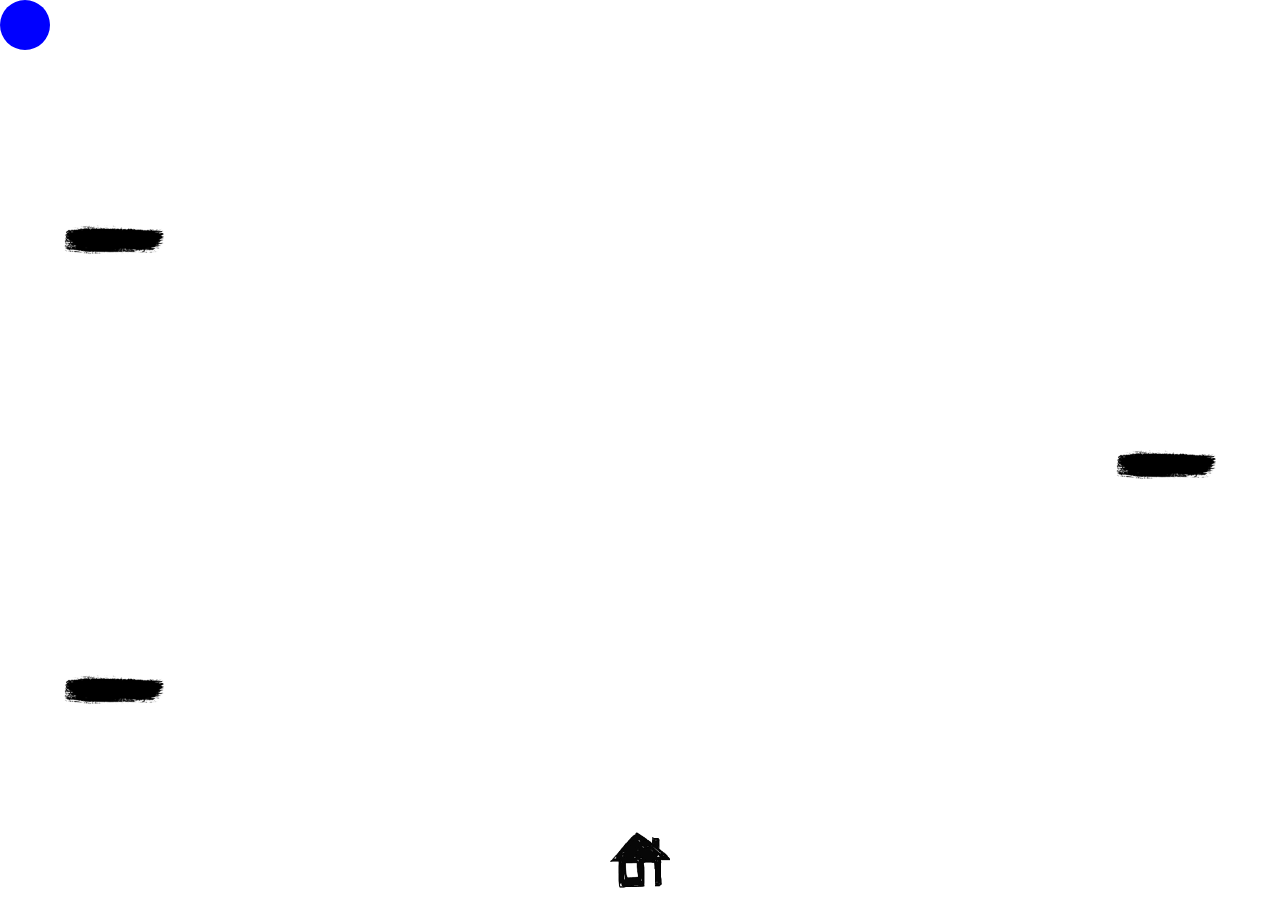
==== dam-proiect/index.html @ 3f46329e "ss" ====
<!doctype html>
<html lang="en">
<head>
    <meta charset="UTF-8">
    <meta name="viewport"
          content="width=device-width, user-scalable=no, initial-scale=1.0, maximum-scale=1.0, minimum-scale=1.0">
    <meta http-equiv="X-UA-Compatible" content="ie=edge">
    <title>Accelerometer Javascript Test</title>

    <style>
        body {
            font-family: helvetica, arial, sans serif;
        }
        #sphere {
            position: absolute;
            width: 50px;
            height: 50px;
            border-radius: 50px;
            background-color: blue;
        }
        #home {
            position: absolute;
            bottom: 10px;
            left: 0;
            right: 0;
            margin: 0 auto;
            width: 60px;
            height: 60px;
            background: url('home.png');
            background-position: center;
            background-size: cover;
        }
        .obstacle{
            position: absolute;
            width: 100px;
            height: 30px;
            background: url('obstacle.png');
            background-position: center;
            background-size: cover;
        }
        #obstacle1{
            top:25%;
            left:5%;
        }
        #obstacle2{
            top:50%;
            right:5%;
        }
        #obstacle3{
            top:75%;
            left:5%;
        }
    </style>
</head>
<body>
    <div id="content">
        <div id="sphere"></div>
        <div id="obstacle1" class="obstacle" ></div>
        <div id="obstacle2" class="obstacle" ></div>
        <div id="obstacle3" class="obstacle" ></div>
        <div id="home"></div>
    </div>

    <script type="text/javascript" src="aplicatie.js"></script>
</body>
</html>
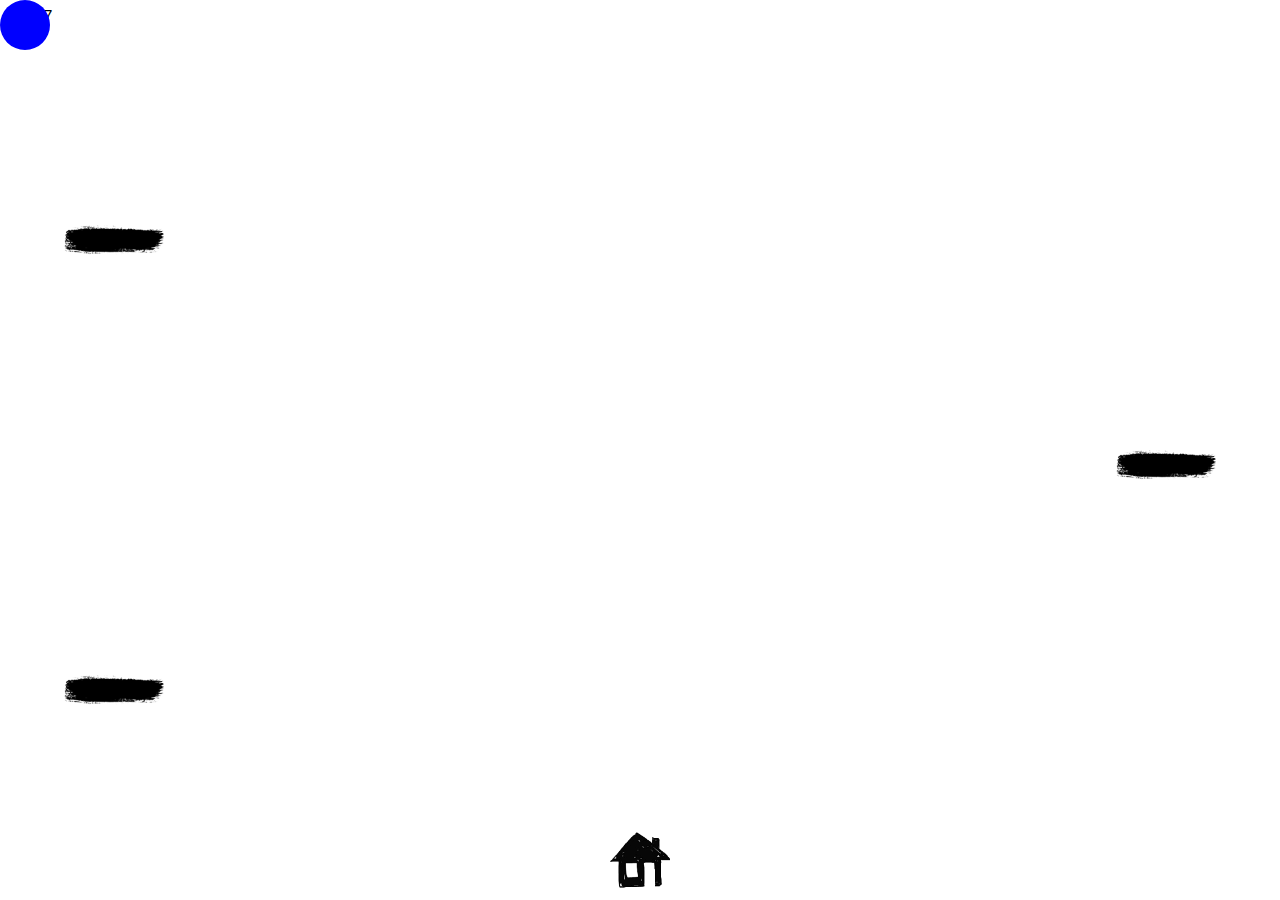
==== commit 10bcff13: "asd" ====
--- a/dam-proiect/index.html
+++ b/dam-proiect/index.html
@@ -50,17 +50,22 @@
             top:75%;
             left:5%;
         }
+
     </style>
 </head>
 <body>
-    <div id="content">
-        <div id="sphere"></div>
-        <div id="obstacle1" class="obstacle" ></div>
-        <div id="obstacle2" class="obstacle" ></div>
-        <div id="obstacle3" class="obstacle" ></div>
-        <div id="home"></div>
-    </div>
+    <div id="sphere"></div>
 
+    <div id="time">00:00:0000</div>
+
+    <div id="obstacle1" class="obstacle" ></div>
+    <div id="obstacle2" class="obstacle" ></div>
+    <div id="obstacle3" class="obstacle" ></div>
+
+    <div id="home"></div>
+
+
+    <script type="text/javascript" src="stopwatch.js"></script>
     <script type="text/javascript" src="aplicatie.js"></script>
 </body>
 </html>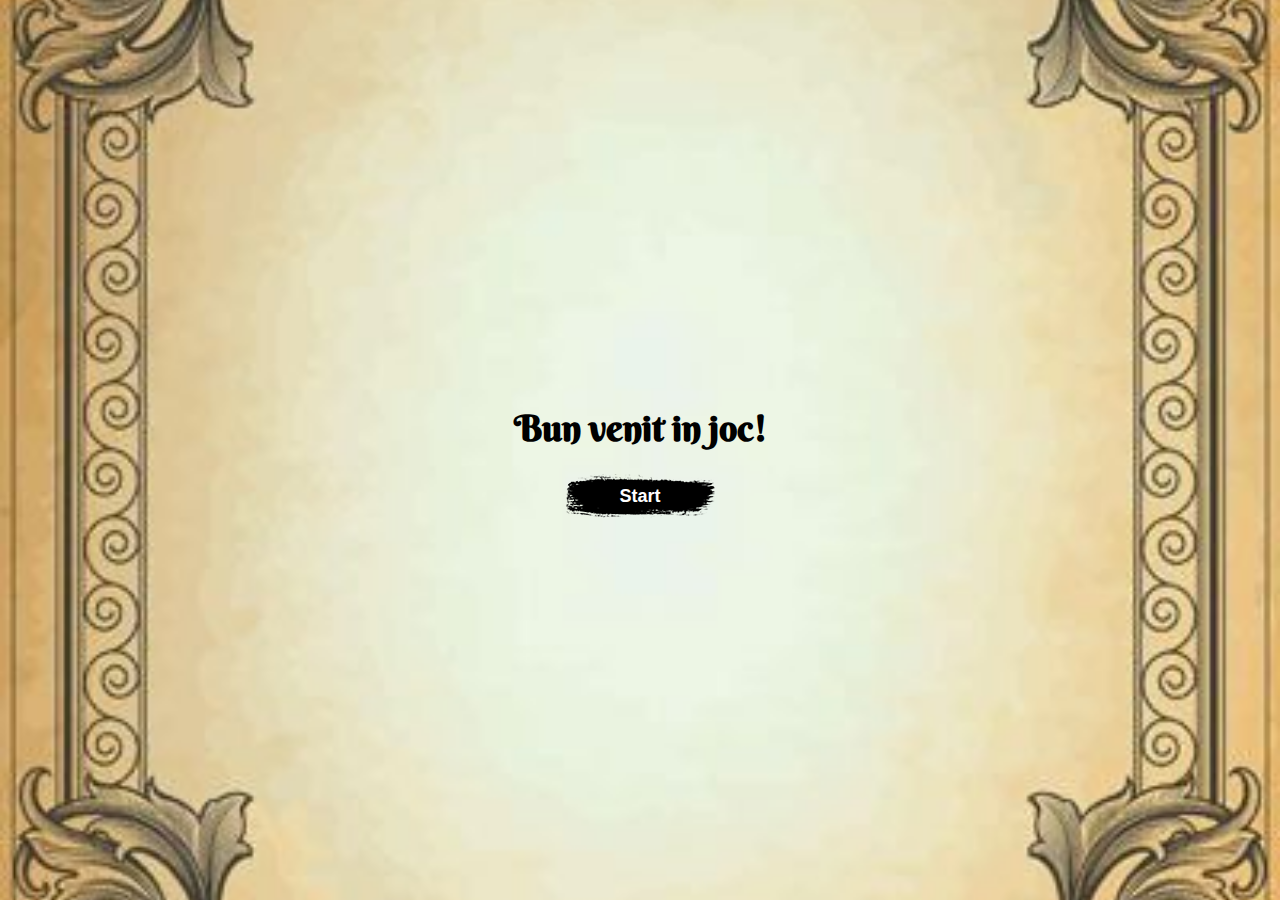
==== commit c8af94ac: "asd" ====
--- a/dam-proiect/index.html
+++ b/dam-proiect/index.html
@@ -7,56 +7,15 @@
     <meta http-equiv="X-UA-Compatible" content="ie=edge">
     <title>Accelerometer Javascript Test</title>
 
-    <style>
-        body {
-            font-family: helvetica, arial, sans serif;
-        }
-        #sphere {
-            position: absolute;
-            width: 50px;
-            height: 50px;
-            border-radius: 50px;
-            background-color: blue;
-        }
-        #home {
-            position: absolute;
-            bottom: 10px;
-            left: 0;
-            right: 0;
-            margin: 0 auto;
-            width: 60px;
-            height: 60px;
-            background: url('home.png');
-            background-position: center;
-            background-size: cover;
-        }
-        .obstacle{
-            position: absolute;
-            width: 100px;
-            height: 30px;
-            background: url('obstacle.png');
-            background-position: center;
-            background-size: cover;
-        }
-        #obstacle1{
-            top:25%;
-            left:5%;
-        }
-        #obstacle2{
-            top:50%;
-            right:5%;
-        }
-        #obstacle3{
-            top:75%;
-            left:5%;
-        }
-
-    </style>
+    <link href="https://fonts.googleapis.com/css?family=Berkshire+Swash" rel="stylesheet">
+    <link rel="stylesheet" href="style.css">
 </head>
 <body>
+    <div class="game-bg"></div>
+
+    <div id="time">00:00:000</div>
+
     <div id="sphere"></div>
-
-    <div id="time">00:00:0000</div>
 
     <div id="obstacle1" class="obstacle" ></div>
     <div id="obstacle2" class="obstacle" ></div>
@@ -64,6 +23,15 @@
 
     <div id="home"></div>
 
+    <div id="modal-start" class="modal">
+        <h1>Bun venit in joc!</h1>
+        <button id="start">Start</button>
+    </div>
+
+    <div id="modal-stop" class="modal">
+        <h1></h1>
+        <button id="restart">Restart</button>
+    </div>
 
     <script type="text/javascript" src="stopwatch.js"></script>
     <script type="text/javascript" src="aplicatie.js"></script>
--- a/dam-proiect/style.css
+++ b/dam-proiect/style.css
@@ -0,0 +1,103 @@
+* {
+    box-sizing: border-box;
+}
+body {
+    font-family: helvetica, arial, sans serif;
+}
+.game-bg {
+    position: absolute;
+    top: 0;
+    left: 0;
+    width: 100%;
+    height: 100%;
+    background: url('game-bg.jpg');
+    background-position: center;
+    background-size: cover;
+    background-repeat: no-repeat;
+}
+#time {
+    position: absolute;
+    top: 20px;
+    left: 0;
+    right: 0;
+    margin: 0 auto;
+    text-align: center;
+    font-size: 30px;
+    font-weight: bold;
+}
+#sphere {
+    position: absolute;
+    width: 50px;
+    height: 50px;
+    border-radius: 50px;
+    background-color: darkred;
+}
+#home {
+    position: absolute;
+    bottom: 10px;
+    left: 0;
+    right: 0;
+    margin: 0 auto;
+    width: 60px;
+    height: 60px;
+    background: url('home.png');
+    background-position: center;
+    background-size: cover;
+}
+.obstacle{
+    position: absolute;
+    width: 100px;
+    height: 30px;
+    background: url('obstacle.png');
+    background-position: center;
+    background-size: cover;
+}
+#obstacle1{
+    top:25%;
+    left:5%;
+}
+#obstacle2{
+    top:50%;
+    right:5%;
+}
+#obstacle3{
+    top:75%;
+    left:5%;
+}
+
+.modal {
+    display: flex;
+    flex-direction: column;
+    align-items: center;
+    justify-content: center;
+    position: absolute;
+    top: 0;
+    left: 0;
+    width: 100%;
+    height: 100%;
+    padding: 20px;
+    background-image: url("modal-bg.jpg");
+    background-position: center;
+    background-size: cover;
+}
+.modal h1 {
+    font-family: 'Berkshire Swash', cursive;
+    font-size: 36px;
+    text-align: center;
+}
+#modal-stop {
+    display: none;
+}
+button {
+    -webkit-appearance: none;
+    outline: none;
+    border: none;
+    width: 150px;
+    height: 45px;
+    background: url('obstacle.png');
+    background-position: center;
+    background-size: cover;
+    font-size: 18px;
+    font-weight: bold;
+    color: white;
+}